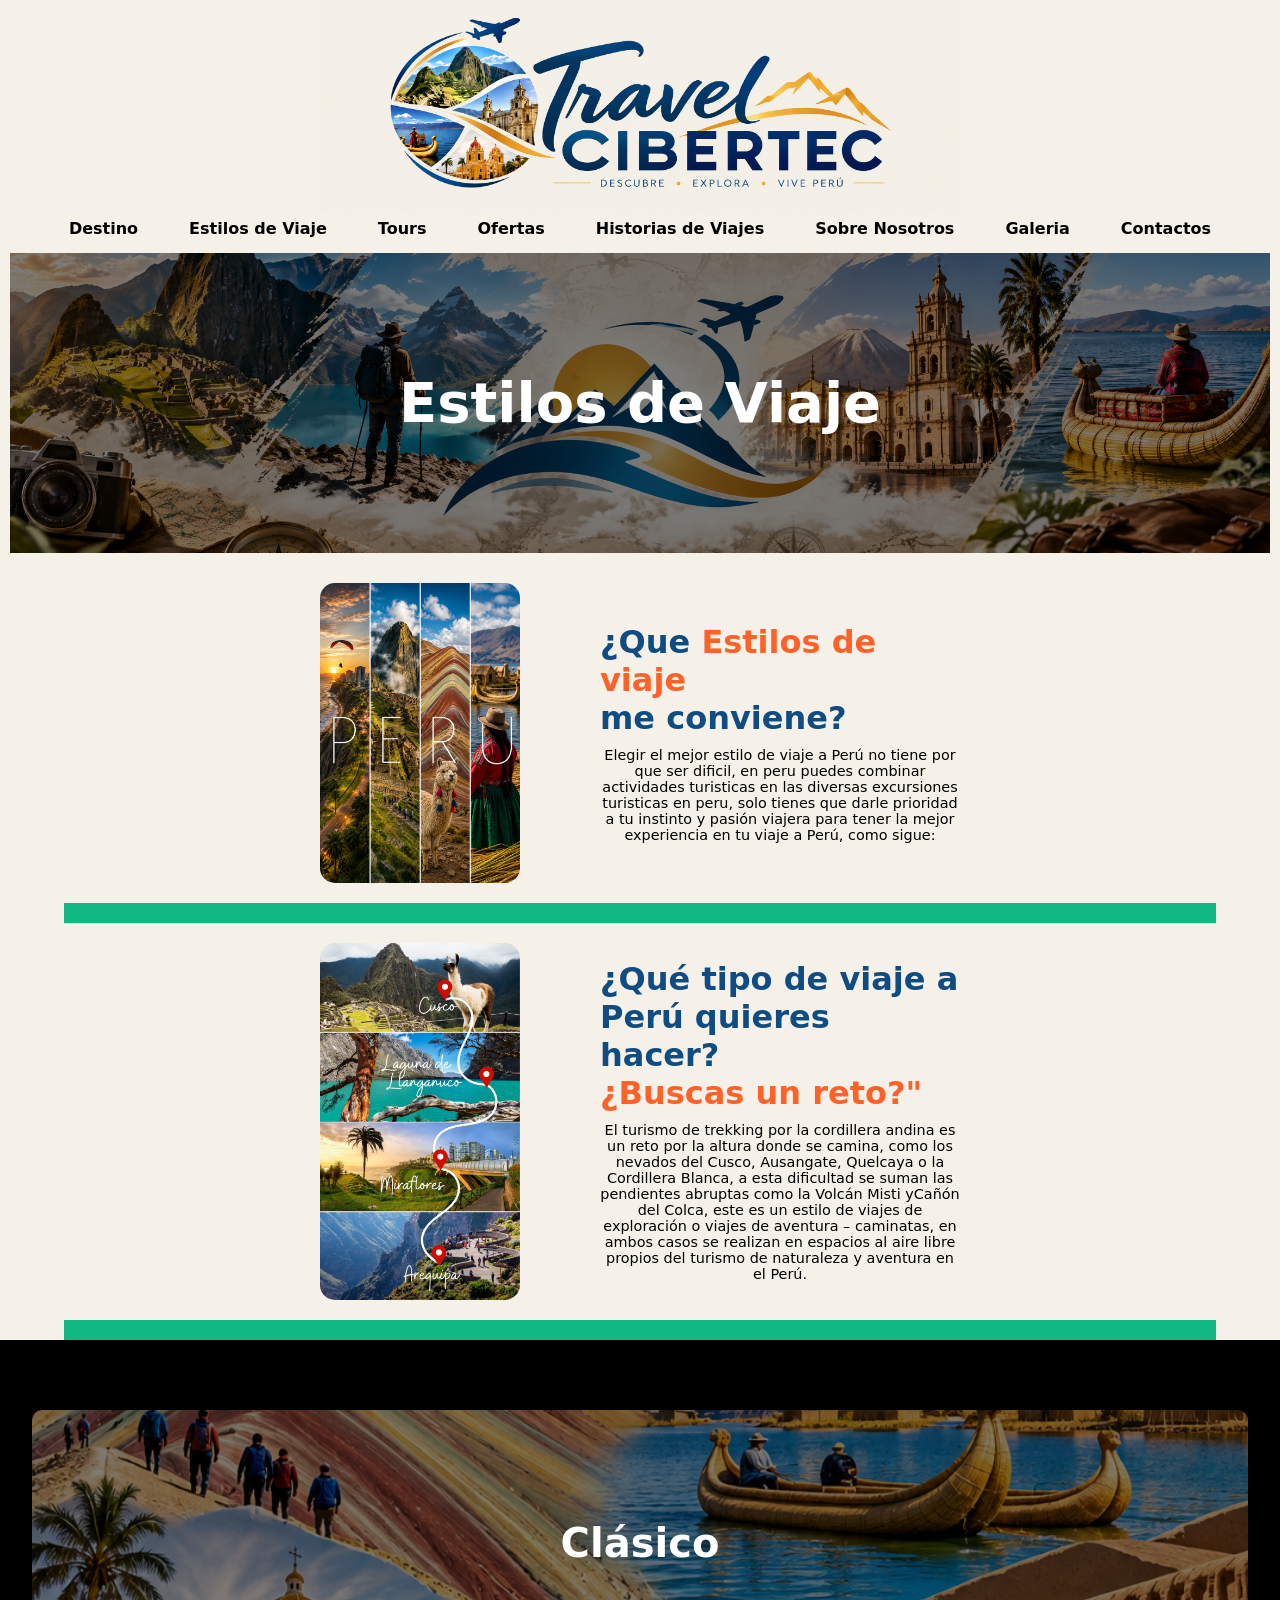
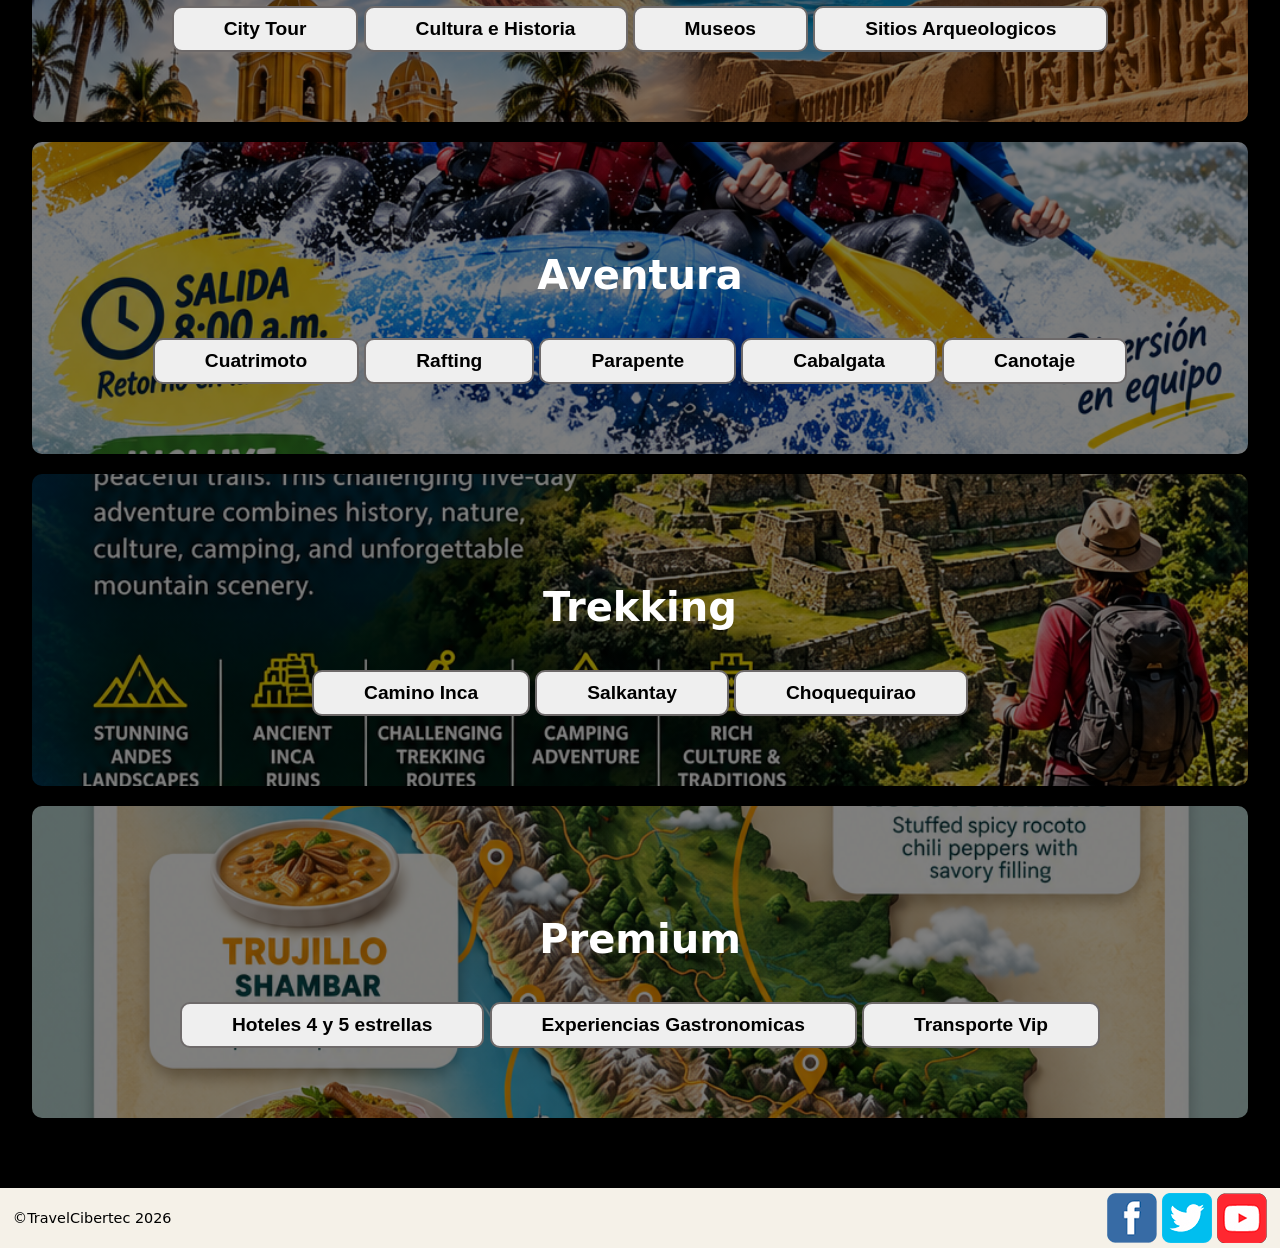
==== paginas/2_EstilosViaje/Estilosdeviaje.html @ 2b0c7c72 "Add files via upload" ====
<!DOCTYPE html>
<html lang="en">
<head>
    <meta charset="UTF-8">
    <meta name="viewport" content="width=device-width, initial-scale=1.0">
    <title>Estilos de Viaje</title>
    <link rel="stylesheet" href="../2_EstilosViaje/Style.css">
</head>
<body>
    <header>
        <div class="contenedor">
            <img src="../../imagenes/Travel Cibertec_ Descubre Perú_Logo.png" alt="" class="logo">
            <nav>
                <a href="#">Destino</a>
                <a href="#">Estilos de Viaje</a>
                <a href="#">Tours</a>
                <a href="#">Ofertas</a>
                <a href="#">Historias de Viajes</a>
                <a href="#">Sobre Nosotros</a>
                <a href="#">Galeria</a>
                <a href="#">Contactos</a>
            </nav>
        </div>
    </header>

    <section id="banner">
        <h1>Estilos de Viaje</h1>
        
    </section>

    <section id="Que_conviene"> 
      <div class="contenedor">
        <div class="imagen_que_conviene">
            <img src="../../imagenes/Peru.jpg" alt="Peru_1" class="Peru_01">
             <div class="texto_que_conviene">
                <h2>¿Que <span class="color_diferente">Estilos de viaje</span> <br> me conviene?</h2>
                <p>Elegir el mejor estilo de viaje a Perú no tiene por que ser dificil, en peru puedes combinar actividades turisticas en las diversas excursiones turisticas en peru, solo tienes que darle prioridad a tu instinto y pasión viajera para tener la mejor experiencia en tu viaje a Perú, como sigue:</p>
            </div>
        </div>
      </div>
    </section>

    <section class="separador">

    </section>

    <section id="buscas_reto">  
        <div class="contenedor">
            <div class="imagen_buscas_reto">
                <img src="../../imagenes/Peru_01.jpg" alt="Peru_02" class="Peru_02">
                    <div class="texto_buscas_reto">
                        <h2>¿Qué tipo de viaje a Perú quieres hacer? <br> <span class="color_diferente">¿Buscas un reto?"</span></h2>
                        <p>El turismo de trekking por la cordillera andina es un reto por la altura donde se camina, como los nevados del Cusco, Ausangate, Quelcaya o la Cordillera Blanca, a esta dificultad se suman las pendientes abruptas como la Volcán Misti yCañón del Colca, este es un estilo de viajes de exploración o viajes de aventura – caminatas, en ambos casos se realizan en espacios al aire libre propios del turismo de naturaleza y aventura en el Perú.
                        </p>
                    </div>
            </div>
        </div>
    </section>

    <section class="separador">

    </section>

    <section id="estilos_viajes">
        <div class="contenedor">
            <div class="planes">
                    <div class="estilos">
                        <h3>Clásico</h3>
                        <button>City Tour</button>
                        <button>Cultura e Historia</button>
                        <button>Museos</button>
                        <button>Sitios Arqueologicos</button>
                    </div>
                    <div class="estilos">
                        <h3>Aventura</h3>
                        <button>Cuatrimoto</button>
                        <button>Rafting</button>
                        <button>Parapente</button>
                        <button>Cabalgata</button>
                        <button>Canotaje</button>
                    </div>
                    <div class="estilos">
                        <h3>Trekking</h3>
                        <button>Camino Inca</button>
                        <button>Salkantay</button>
                        <button>Choquequirao</button>
                    </div>
                    <div class="estilos">
                        <h3>Premium</h3>
                        <button>Hoteles 4 y 5 estrellas</button>
                        <button>Experiencias Gastronomicas </button>
                        <button>Transporte Vip</button>
                    </div>
            </div>
        </div>
    </section>

    <footer>
        <div class="contenedor">
            <p>&copy;TravelCibertec 2026</p>
            <div class="redessociales">
                <img src="../../imagenes/facebook.png" alt="">
                <img src="../../imagenes/twitter.png" alt="">
                <img src="../../imagenes/youtube.png" alt="">
            </div>
        </div>
    </footer>

</html>
---- paginas/2_EstilosViaje/Style.css ----
*{
    box-sizing: border-box; /*sirve para que las cosas no crezcan mas de los devido*/
}

body {
    background-color: #F5F1E8;
    font-family: system-ui, -apple-system, BlinkMacSystemFont, 'Segoe UI', Roboto, Oxygen, Ubuntu, Cantarell, 'Open Sans', 'Helvetica Neue', sans-serif;
    margin: 0;
}

h1{font-size: 3.5em;}
h2{font-size: 2em; color: #0F4C81;}
h3{font-size: 2.5em;}
p{font-size: 0.9em;}
.color_diferente{color: rgba(255, 68, 0, 0.829);}

button{
    font-size: 1.2em;
    font-weight: bold; /*negrita*/
    padding: 10px 50px; /*tamaño de la cajita*/
    border-radius: 10px; /*bordes*/
    border: 2px solid rgba(32, 25, 25, 0.616);
    text-align: center;
}

button:hover{
    background-color: rgb(135, 182, 243);
}

.separador{
    margin:0 auto;
    width: 90%;
    height: 20px;
    background-color: #10B981;
}

.contenedor{
    max-width: 1400px;
    margin: auto;
}

header .logo{
    margin: 0;
    width: 50%; /*ancho maximo del contenedor*/
    max-width: 700px;
    height: auto; /*alto maximo del contenedor*/
}

header .contenedor{
    display: flex;
    flex-direction: column;
    align-items: center;
}

header nav{
    display: flex;
    flex-direction: row;
    text-align: center;
    align-items: center;
    gap: 25px;
}

@media (max-width:1000px)
    {
        header nav{
            flex-direction: column;
            align-items: center;
            gap: 2px;
        }
    }

header a{
    padding: 5px 13px;
    text-decoration: none;
    display: block;
    text-align: center;
    color: black;
    font-weight: bold;
}

header a:hover{
    color: rgba(179, 92, 70, 0.514);
}

#banner{
    margin: 10px;
    display: flex;
    align-items: center;
    justify-content: center;
    text-align: center;
    flex-direction: column;
    color: white;
    background-image: linear-gradient(
        0deg,
        rgba(0,0,0,0.5),
        rgba(0,0,0,0.5)), url("../../imagenes/Banner\ travel.png");
    height: 300px;
    background-repeat: no-repeat;
    background-size: cover; /*Haz que la imagen cubra completamente todo el banner, aunque tengas que recortar partes.*/
    background-position: center center; /*De la imagen recortada, quiero mostrar la parte central.*/
} 

#Que_conviene{
    padding:20px 0;
}

#Que_conviene .contenedor {
    width: 50%;
    margin: auto;
}

.imagen_que_conviene{
    display: flex;
    align-items: center;
    gap: 80px;
}

.Peru_01{
    max-width: 200px;
    width: auto;    
    border: none;
    border-radius: 15px;
}

.texto_que_conviene{
    flex: 1;
}
.texto_que_conviene h2 {
    margin: 0 0 10px 0;
}

.texto_que_conviene p {
    margin: 0;
    text-align: center;
}

@media (max-width: 900px) {

    .imagen_que_conviene {
        flex-direction: column;
        gap: 30px;
    }
}

#buscas_reto{
    padding:20px 0;
}

#buscas_reto .contenedor {
    width: 50%;
    margin: auto;
}

.imagen_buscas_reto{
    display: flex;
    align-items: center;
    gap: 80px;
}

.Peru_02{
    max-width: 200px;
    width: auto;    
    border: none;
    border-radius: 15px;
}

.texto_buscas_reto{
    flex: 1;
}
.texto_buscas_reto h2 {
    margin: 0 0 10px 0;
}

.texto_buscas_reto p {
    margin: 0;
    text-align: center;
}

@media (max-width: 900px) {

    .imagen_buscas_reto {
        flex-direction: column;
        gap: 30px;
    }
}
/*width es ancho y heigth alto
width  → qué tan ANCHA es la caja
height → qué tan ALTA es la caja
padding → espacio DENTRO de la caja
margin → espacio FUERA de la caja
display: flex → cómo se ORGANIZAN los hijos*/

#estilos_viajes {
    background-color: black;
    color: white;
    text-align: center;
}

#estilos_viajes .contenedor{
    padding:50px 12px;
}

#estilos_viajes .h3{
    margin-top: 0;
}


#estilos_viajes .estilos {
    background-position: center center;
    background-size: cover;
    padding: 70px;
    margin: 20px;
    border-radius: 10px;

}

/*usare una forma de llamar a div del mismo class que estan dentro de un contenedor*/

.estilos:first-child {
    background-image: linear-gradient(
        0deg,
        rgba(0,0,0,0.5),
        rgba(0,0,0,0.5)), url("../../imagenes/Cultura\ e\ historia.png");
}

.estilos:nth-child(2) {
    background-image: linear-gradient(
        0deg,
        rgba(0,0,0,0.5),
        rgba(0,0,0,0.5)), url("../../imagenes/Rafting.jpg");
}

.estilos:nth-child(3) {
    background-image: linear-gradient(
        0deg,
        rgba(0,0,0,0.5),
        rgba(0,0,0,0.5)), url("../../imagenes/Trekkinkg.jpg");
}

.estilos:nth-child(4) {
    background-image: linear-gradient(
        0deg,
        rgba(0,0,0,0.5),
        rgba(0,0,0,0.5)), url("../../imagenes/Gastronimia.jpg");
}

footer .contenedor {
    display: flex;
    align-items: center;
    justify-content: space-between;
    width: 98%;
    margin: auto;
    padding: 5px 0;
}

.redessociales{
    display: flex;
    gap: 5px;
}

.redessociales img {
    width: 50px;
    height: 50px;
}
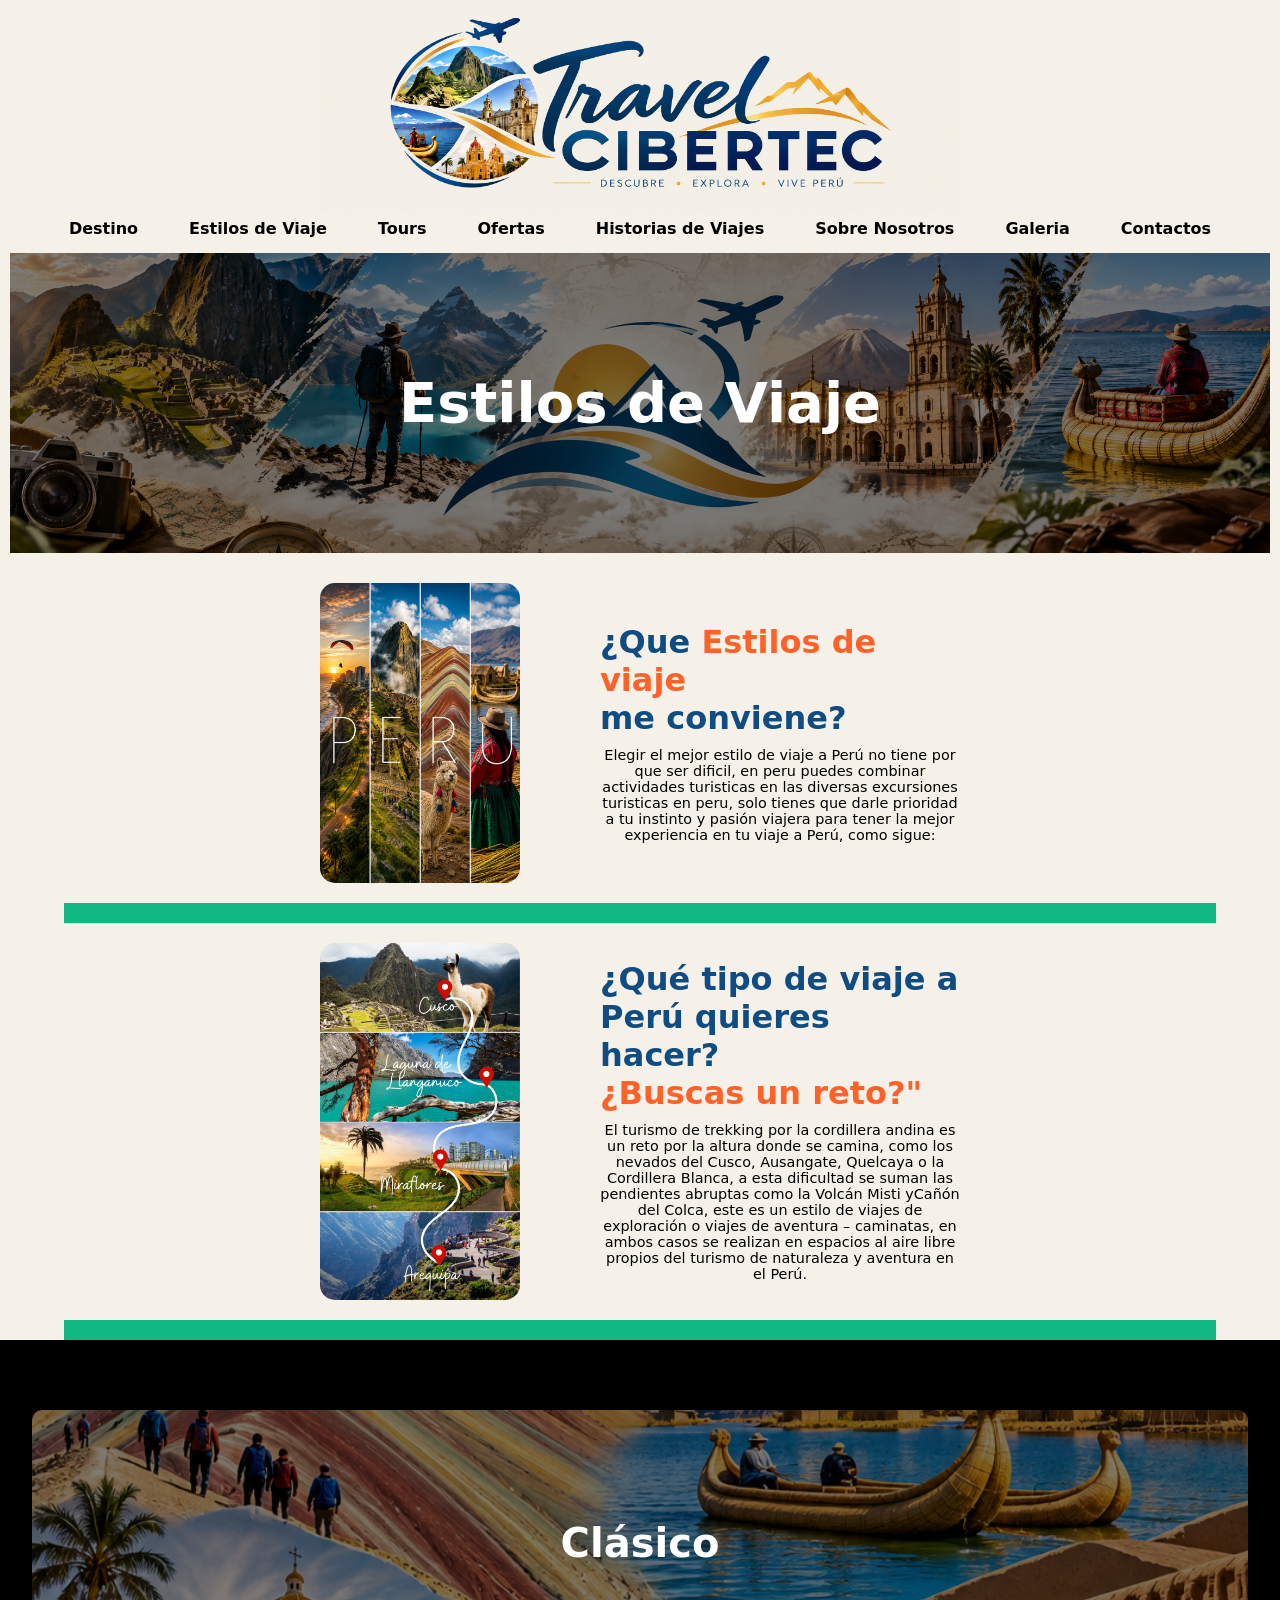
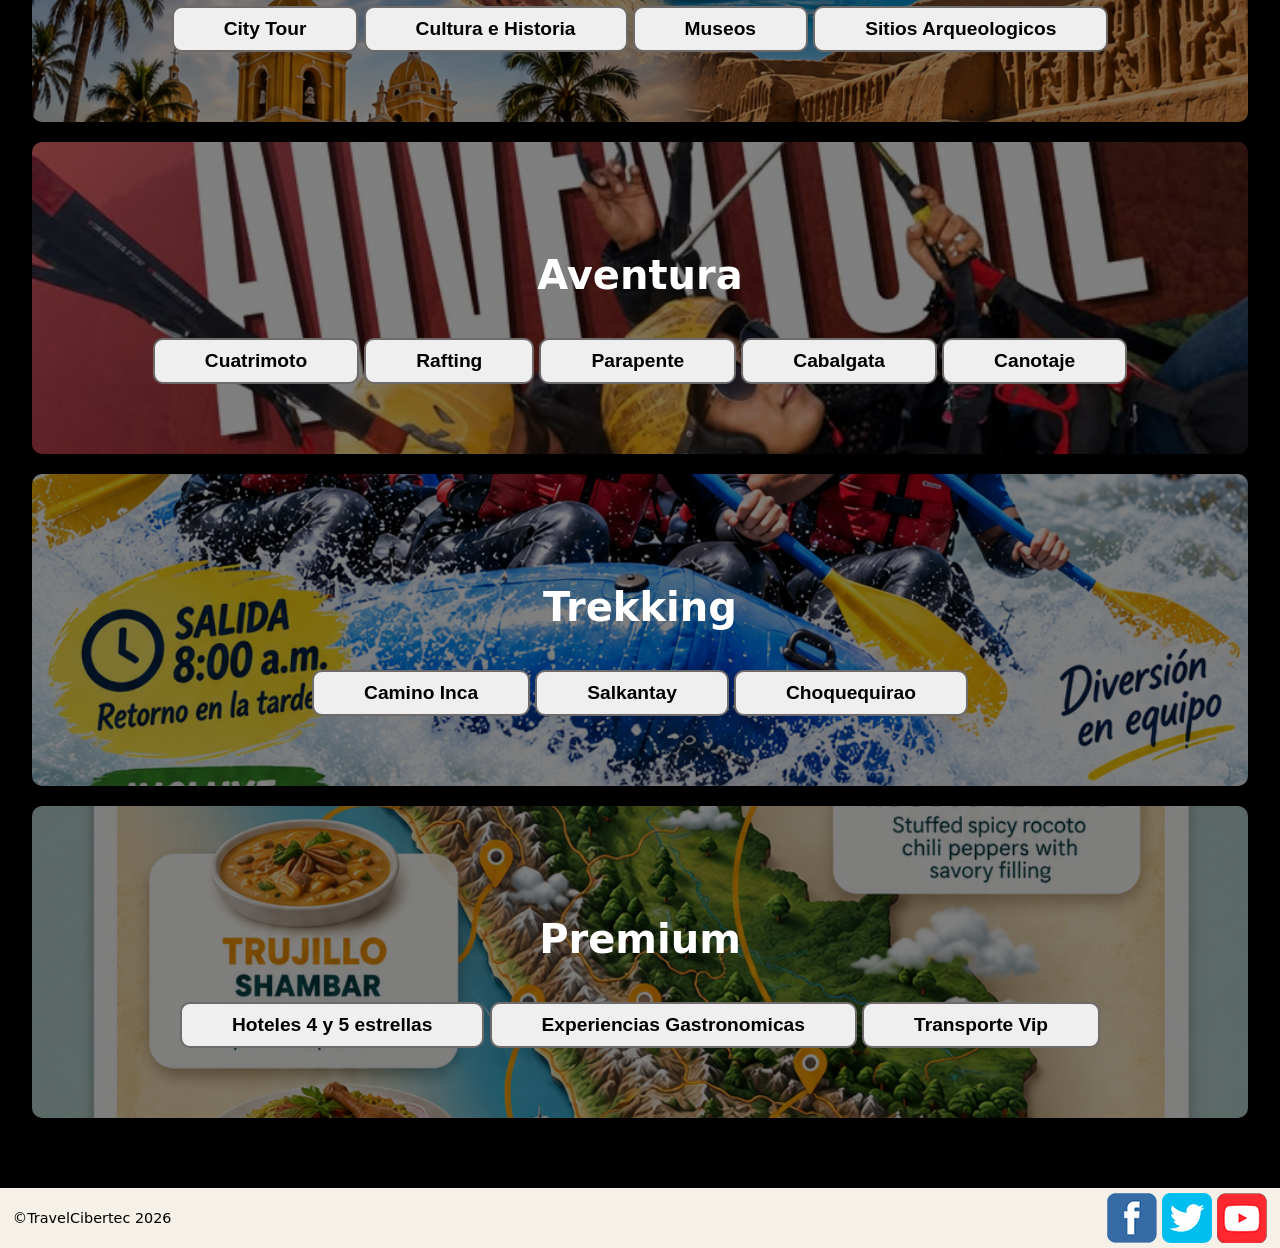
==== commit 0598aa33: "Organizar estructura inicial de Travel Cibertec" ====
--- a/paginas/2_EstilosViaje/Estilosdeviaje.html
+++ b/paginas/2_EstilosViaje/Estilosdeviaje.html
@@ -4,7 +4,7 @@
     <meta charset="UTF-8">
     <meta name="viewport" content="width=device-width, initial-scale=1.0">
     <title>Estilos de Viaje</title>
-    <link rel="stylesheet" href="../2_EstilosViaje/Style.css">
+    <link rel="stylesheet" href="../../css/Style_estilos_viajes.css">
 </head>
 <body>
     <header>
--- a/css/Style_estilos_viajes.css
+++ b/css/Style_estilos_viajes.css
@@ -0,0 +1,264 @@
+*{
+    box-sizing: border-box; /*sirve para que las cosas no crezcan mas de los devido*/
+}
+
+body {
+    background-color: #F5F1E8;
+    font-family: system-ui, -apple-system, BlinkMacSystemFont, 'Segoe UI', Roboto, Oxygen, Ubuntu, Cantarell, 'Open Sans', 'Helvetica Neue', sans-serif;
+    margin: 0;
+}
+
+h1{font-size: 3.5em;}
+h2{font-size: 2em; color: #0F4C81;}
+h3{font-size: 2.5em;}
+p{font-size: 0.9em;}
+.color_diferente{color: rgba(255, 68, 0, 0.829);}
+
+button{
+    font-size: 1.2em;
+    font-weight: bold; /*negrita*/
+    padding: 10px 50px; /*tamaño de la cajita*/
+    border-radius: 10px; /*bordes*/
+    border: 2px solid rgba(32, 25, 25, 0.616);
+    text-align: center;
+}
+
+button:hover{
+    background-color: rgb(135, 182, 243);
+}
+
+.separador{
+    margin:0 auto;
+    width: 90%;
+    height: 20px;
+    background-color: #10B981;
+}
+
+.contenedor{
+    max-width: 1400px;
+    margin: auto;
+}
+
+header .logo{
+    margin: 0;
+    width: 50%; /*ancho maximo del contenedor*/
+    max-width: 700px;
+    height: auto; /*alto maximo del contenedor*/
+}
+
+header .contenedor{
+    display: flex;
+    flex-direction: column;
+    align-items: center;
+}
+
+header nav{
+    display: flex;
+    flex-direction: row;
+    text-align: center;
+    align-items: center;
+    gap: 25px;
+}
+
+@media (max-width:1000px)
+    {
+        header nav{
+            flex-direction: column;
+            align-items: center;
+            gap: 2px;
+        }
+    }
+
+header a{
+    padding: 5px 13px;
+    text-decoration: none;
+    display: block;
+    text-align: center;
+    color: black;
+    font-weight: bold;
+}
+
+header a:hover{
+    color: rgba(179, 92, 70, 0.514);
+}
+
+#banner{
+    margin: 10px;
+    display: flex;
+    align-items: center;
+    justify-content: center;
+    text-align: center;
+    flex-direction: column;
+    color: white;
+    background-image: linear-gradient(
+        0deg,
+        rgba(0,0,0,0.5),
+        rgba(0,0,0,0.5)), url("../imagenes/Banner_travel.png");
+    height: 300px;
+    background-repeat: no-repeat;
+    background-size: cover; /*Haz que la imagen cubra completamente todo el banner, aunque tengas que recortar partes.*/
+    background-position: center center; /*De la imagen recortada, quiero mostrar la parte central.*/
+} 
+
+#Que_conviene{
+    padding:20px 0;
+}
+
+#Que_conviene .contenedor {
+    width: 50%;
+    margin: auto;
+}
+
+.imagen_que_conviene{
+    display: flex;
+    align-items: center;
+    gap: 80px;
+}
+
+.Peru_01{
+    max-width: 200px;
+    width: auto;    
+    border: none;
+    border-radius: 15px;
+}
+
+.texto_que_conviene{
+    flex: 1;
+}
+.texto_que_conviene h2 {
+    margin: 0 0 10px 0;
+}
+
+.texto_que_conviene p {
+    margin: 0;
+    text-align: center;
+}
+
+@media (max-width: 900px) {
+
+    .imagen_que_conviene {
+        flex-direction: column;
+        gap: 30px;
+    }
+}
+
+#buscas_reto{
+    padding:20px 0;
+}
+
+#buscas_reto .contenedor {
+    width: 50%;
+    margin: auto;
+}
+
+.imagen_buscas_reto{
+    display: flex;
+    align-items: center;
+    gap: 80px;
+}
+
+.Peru_02{
+    max-width: 200px;
+    width: auto;    
+    border: none;
+    border-radius: 15px;
+}
+
+.texto_buscas_reto{
+    flex: 1;
+}
+.texto_buscas_reto h2 {
+    margin: 0 0 10px 0;
+}
+
+.texto_buscas_reto p {
+    margin: 0;
+    text-align: center;
+}
+
+@media (max-width: 900px) {
+
+    .imagen_buscas_reto {
+        flex-direction: column;
+        gap: 30px;
+    }
+}
+/*width es ancho y heigth alto
+width  → qué tan ANCHA es la caja
+height → qué tan ALTA es la caja
+padding → espacio DENTRO de la caja
+margin → espacio FUERA de la caja
+display: flex → cómo se ORGANIZAN los hijos*/
+
+#estilos_viajes {
+    background-color: black;
+    color: white;
+    text-align: center;
+}
+
+#estilos_viajes .contenedor{
+    padding:50px 12px;
+}
+
+#estilos_viajes .h3{
+    margin-top: 0;
+}
+
+
+#estilos_viajes .estilos {
+    background-position: center center;
+    background-size: cover;
+    padding: 70px;
+    margin: 20px;
+    border-radius: 10px;
+
+}
+
+/*usare una forma de llamar a div del mismo class que estan dentro de un contenedor*/
+
+.estilos:first-child {
+    background-image: linear-gradient(
+        0deg,
+        rgba(0,0,0,0.5),
+        rgba(0,0,0,0.5)), url("../imagenes/Cultura_historia.png");
+}
+
+.estilos:nth-child(2) {
+    background-image: linear-gradient(
+        0deg,
+        rgba(0,0,0,0.5),
+        rgba(0,0,0,0.5)), url("../imagenes/parapente.jpg");
+}
+
+.estilos:nth-child(3) {
+    background-image: linear-gradient(
+        0deg,
+        rgba(0,0,0,0.5),
+        rgba(0,0,0,0.5)), url("../imagenes/Rafting.jpg");
+}
+
+.estilos:nth-child(4) {
+    background-image: linear-gradient(
+        0deg,
+        rgba(0,0,0,0.5),
+        rgba(0,0,0,0.5)), url("../imagenes/Gastronimia.jpg");
+}
+
+footer .contenedor {
+    display: flex;
+    align-items: center;
+    justify-content: space-between;
+    width: 98%;
+    margin: auto;
+    padding: 5px 0;
+}
+
+.redessociales{
+    display: flex;
+    gap: 5px;
+}
+
+.redessociales img {
+    width: 50px;
+    height: 50px;
+}
